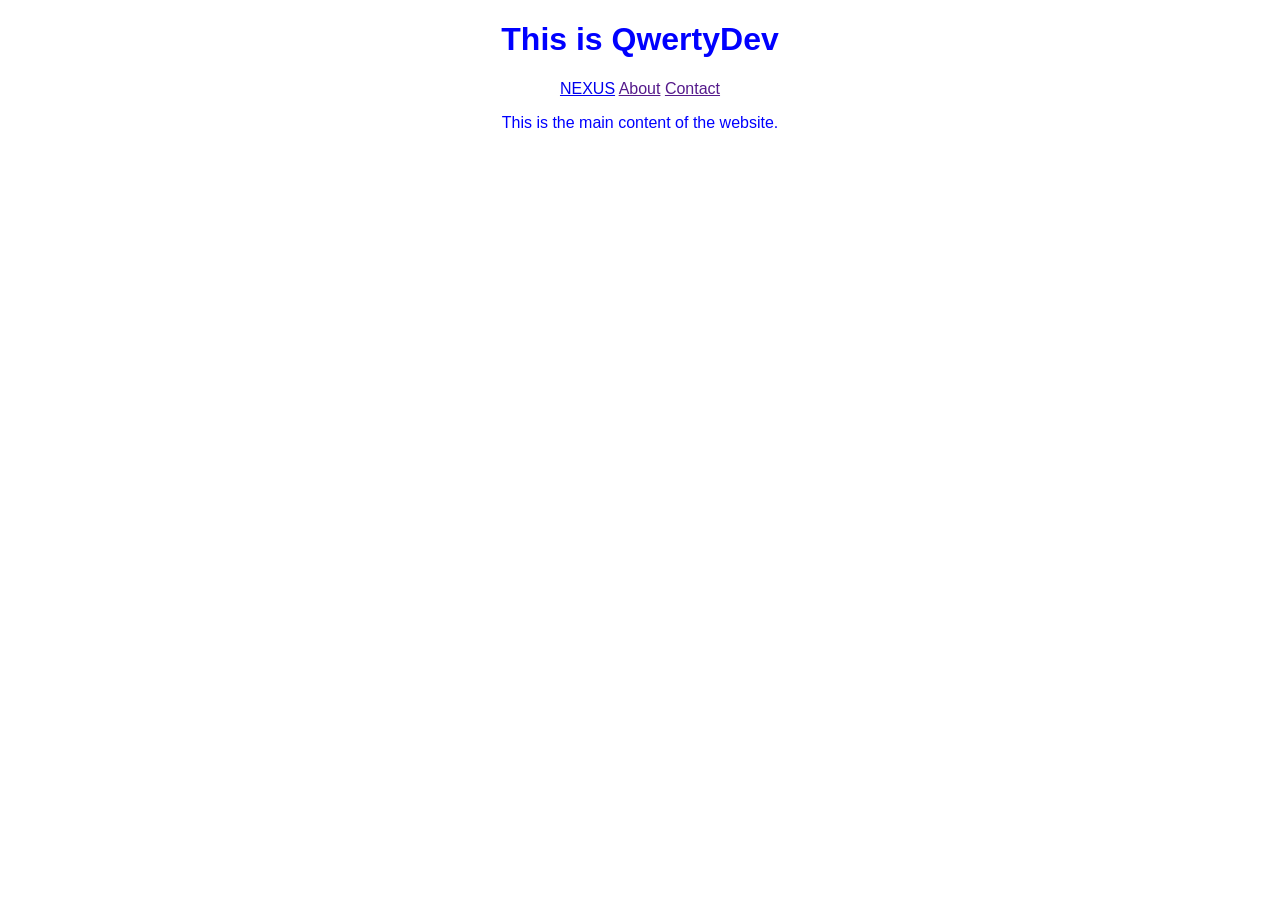
==== index.html @ f46b4c59 "site base" ====
<!DOCTYPE html>
<html lang="en">
    <head>
        <meta charset="UTF-8">
        <meta name="viewport" content="width=device-width, initial-scale=1.0">
        <title>My Website</title>
        <link rel="stylesheet" href="main.css">
    </head>
    <body>
        <header>
            <h1>This is QwertyDev</h1>
        </header>
        <nav>
            <a href="https://nexus.qwertydev.me">NEXUS</a>
            <a href="">About</a>
            <a href="">Contact</a>
        </nav>
        <main>
            <p>This is the main content of the website.</p>
        </main>

    </body>
</html>
---- main.css ----
body {
	color: blue;
	font-family: Inter, sans-serif;
	text-align: center;
}
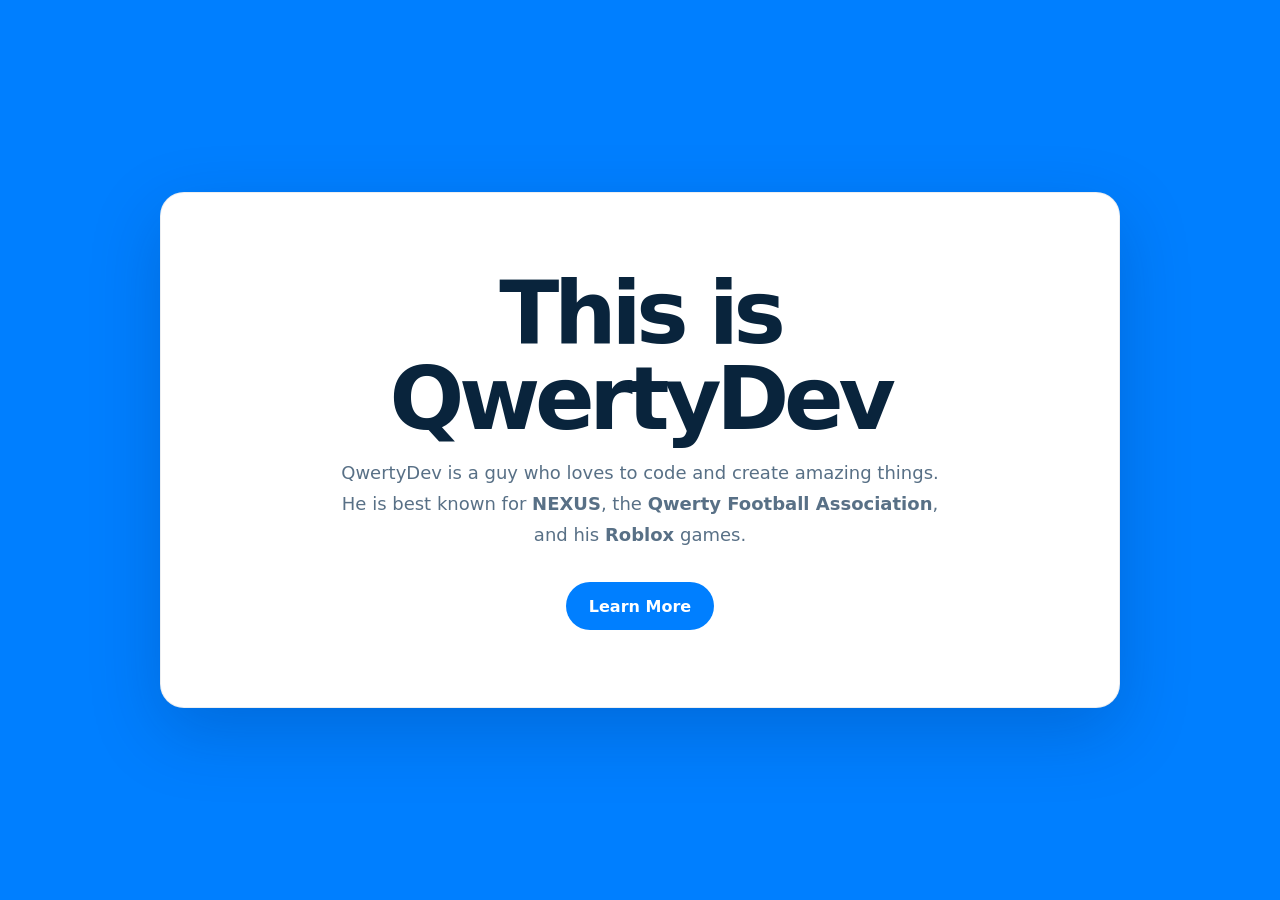
==== commit a19dfc58: "website" ====
--- a/index.html
+++ b/index.html
@@ -1,23 +1,17 @@
-<!DOCTYPE html>
+<!doctype html>
 <html lang="en">
-    <head>
-        <meta charset="UTF-8">
-        <meta name="viewport" content="width=device-width, initial-scale=1.0">
-        <title>My Website</title>
-        <link rel="stylesheet" href="main.css">
-    </head>
-    <body>
-        <header>
-            <h1>This is QwertyDev</h1>
-        </header>
-        <nav>
-            <a href="https://nexus.qwertydev.me">NEXUS</a>
-            <a href="">About</a>
-            <a href="">Contact</a>
-        </nav>
-        <main>
-            <p>This is the main content of the website.</p>
-        </main>
-
-    </body>
-</html>+<head>
+	<meta charset="utf-8">
+	<meta name="viewport" content="width=device-width, initial-scale=1">
+	<title>Page Title</title>
+	<link rel="stylesheet" href="main.css">
+</head>
+<body>
+	<main class="container">
+		<h1>This is QwertyDev</h1>
+		<p>QwertyDev is a guy who loves to code and create amazing things.<br>
+        He is best known for <b>NEXUS</b>, the <b>Qwerty Football Association</b>, and his <b>Roblox</b> games.</p>
+		<a class="button" href="projects.html">Learn More</a>
+	</main>
+</body>
+</html>
--- a/main.css
+++ b/main.css
@@ -1,5 +1,90 @@
+* {
+	box-sizing: border-box;
+}
+
+html,
 body {
-	color: blue;
-	font-family: Inter, sans-serif;
+	min-height: 100%;
+	margin: 0;
+}
+
+body {
+	display: grid;
+	min-height: 100vh;
+	place-items: center;
+	padding: 2rem;
+	color: #12304a;
+	background: #007fff;
+	font-family: Inter, ui-sans-serif, system-ui, -apple-system, BlinkMacSystemFont,
+		"Segoe UI", sans-serif;
+}
+
+.container {
+	width: min(100%, 960px);
+	padding: clamp(2rem, 6vw, 5rem);
+	overflow: hidden;
 	text-align: center;
+	background: #fff;
+	border: 1px solid rgba(18, 48, 74, 0.08);
+	border-radius: 24px;
+	box-shadow: 0 24px 70px rgba(0, 35, 90, 0.22);
 }
+
+h1,
+h2,
+p {
+	margin-top: 0;
+}
+
+h1 {
+	margin-bottom: 1rem;
+	color: #09243c;
+	font-size: clamp(2.5rem, 7vw, 5.5rem);
+	line-height: 0.98;
+	letter-spacing: -0.06em;
+}
+
+p {
+	max-width: 600px;
+	margin-right: auto;
+	margin-bottom: 2rem;
+	margin-left: auto;
+	color: #587086;
+	font-size: 1.125rem;
+	line-height: 1.7;
+}
+
+.button {
+	display: inline-block;
+	padding: 0.9rem 1.4rem;
+	color: #fff;
+	font-weight: 700;
+	text-decoration: none;
+	background: #007fff;
+	border-radius: 999px;
+	transition: transform 160ms ease, box-shadow 160ms ease;
+}
+
+.back-button {
+    display: inline-block;
+    margin-top: 2rem;
+    padding: 0.9rem 1.4rem;
+    color: #007fff;
+    font-weight: 700;
+    text-decoration: none;
+    background: #f5f8fa;
+    border-radius: 999px;
+    transition: transform 160ms ease, box-shadow 160ms ease;
+}
+
+.back-button:hover,
+.back-button:focus-visible {
+    background: #e1e8ed;
+    transform: translateY(-2px);
+}
+
+.button:hover,
+.button:focus-visible {
+    background: #005fcc;
+	transform: translateY(-2px);
+}
